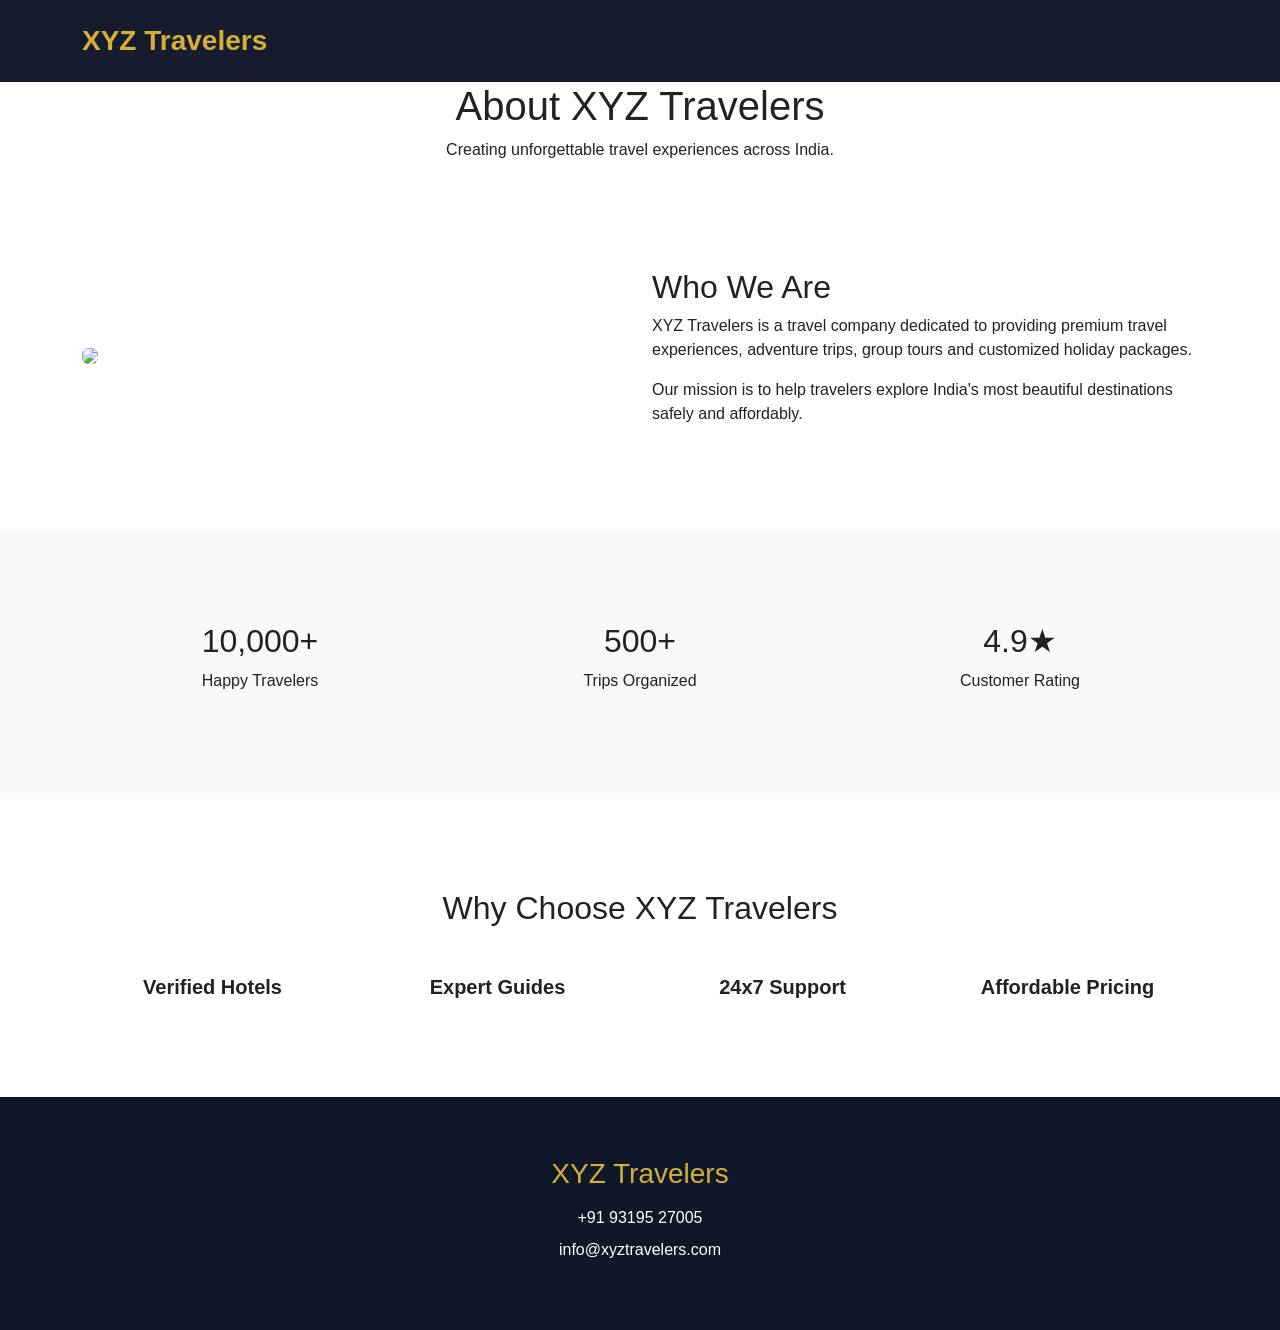
==== about.html @ b7cc5a95 "Create about.html" ====
<!DOCTYPE html>
<html lang="en">

<head>
<meta charset="UTF-8">
<meta name="viewport" content="width=device-width, initial-scale=1.0">

<title>About Us | XYZ Travelers</title>

<link href="https://cdn.jsdelivr.net/npm/bootstrap@5.3.3/dist/css/bootstrap.min.css" rel="stylesheet">
<link rel="stylesheet" href="css/style.css">

</head>

<body>

<nav class="navbar navbar-expand-lg navbar-dark custom-nav">

<div class="container">

<a class="navbar-brand"
href="index.html">

XYZ Travelers

</a>

</div>

</nav>

<section class="hero-small">

<div class="container text-center">

<h1>About XYZ Travelers</h1>

<p>
Creating unforgettable travel experiences across India.
</p>

</div>

</section>

<section class="section-space">

<div class="container">

<div class="row align-items-center">

<div class="col-lg-6">

<img src="images/about.jpg"
class="img-fluid rounded">

</div>

<div class="col-lg-6">

<h2>Who We Are</h2>

<p>

XYZ Travelers is a travel company dedicated to
providing premium travel experiences, adventure trips,
group tours and customized holiday packages.

</p>

<p>

Our mission is to help travelers explore India's
most beautiful destinations safely and affordably.

</p>

</div>

</div>

</div>

</section>

<section class="section-space bg-light">

<div class="container">

<div class="row text-center">

<div class="col-md-4">

<h2>10,000+</h2>

<p>Happy Travelers</p>

</div>

<div class="col-md-4">

<h2>500+</h2>

<p>Trips Organized</p>

</div>

<div class="col-md-4">

<h2>4.9★</h2>

<p>Customer Rating</p>

</div>

</div>

</div>

</section>

<section class="section-space">

<div class="container">

<h2 class="text-center mb-5">
Why Choose XYZ Travelers
</h2>

<div class="row">

<div class="col-md-3 text-center">
<h5>Verified Hotels</h5>
</div>

<div class="col-md-3 text-center">
<h5>Expert Guides</h5>
</div>

<div class="col-md-3 text-center">
<h5>24x7 Support</h5>
</div>

<div class="col-md-3 text-center">
<h5>Affordable Pricing</h5>
</div>

</div>

</div>

</section>

<footer>

<div class="container text-center">

<h3>XYZ Travelers</h3>

<p>+91 93195 27005</p>

<p>info@xyztravelers.com</p>

</div>

</footer>

</body>
</html>
---- css/style.css ----
/* =========================
   XYZ TRAVELERS STYLE.CSS
========================= */

*{
margin:0;
padding:0;
box-sizing:border-box;
font-family:'Poppins',sans-serif;
}

html{
scroll-behavior:smooth;
}

body{
background:#ffffff;
color:#222;
overflow-x:hidden;
}

/* =========================
NAVBAR
========================= */

.custom-nav{
background:rgba(10,15,35,0.95);
backdrop-filter:blur(10px);
padding:15px 0;
transition:0.3s;
}

.navbar-brand{
font-size:28px;
font-weight:700;
color:#D4AF37 !important;
}

.nav-link{
color:#fff !important;
margin-left:15px;
font-weight:500;
transition:0.3s;
}

.nav-link:hover{
color:#D4AF37 !important;
}

/* =========================
HERO SECTION
========================= */

.hero-section{
position:relative;
height:100vh;
background:url('../images/hero.jpg');
background-size:cover;
background-position:center;
display:flex;
align-items:center;
}

.overlay{
position:absolute;
width:100%;
height:100%;
background:rgba(0,0,0,0.55);
}

.hero-content{
position:relative;
z-index:2;
color:#fff;
}

.hero-content h1{
font-size:65px;
font-weight:800;
line-height:1.1;
margin-bottom:20px;
}

.hero-content p{
font-size:20px;
margin-bottom:25px;
}

/* =========================
BUTTONS
========================= */

.btn-gold{
background:#D4AF37;
color:#000;
padding:14px 28px;
border-radius:8px;
font-weight:600;
border:none;
transition:0.3s;
}

.btn-gold:hover{
transform:translateY(-3px);
background:#f0c84f;
}

.btn-warning{
background:#D4AF37 !important;
border:none !important;
font-weight:600;
}

.btn-warning:hover{
background:#e7be47 !important;
}

/* =========================
INQUIRY FORM
========================= */

.inquiry-box{
background:rgba(255,255,255,0.15);
backdrop-filter:blur(20px);
padding:30px;
border-radius:20px;
box-shadow:0 10px 35px rgba(0,0,0,0.3);
}

.inquiry-box h3{
color:#fff;
margin-bottom:20px;
font-weight:700;
}

.inquiry-box .form-control{
height:50px;
border:none;
border-radius:8px;
}

/* =========================
SECTION
========================= */

.section-space{
padding:90px 0;
}

.section-title{
text-align:center;
margin-bottom:60px;
}

.section-title h2{
font-size:42px;
font-weight:700;
color:#0F172A;
position:relative;
}

.section-title h2::after{
content:'';
width:80px;
height:4px;
background:#D4AF37;
display:block;
margin:15px auto;
border-radius:20px;
}

/* =========================
DESTINATION CARD
========================= */

.destination-card{
overflow:hidden;
border-radius:15px;
position:relative;
cursor:pointer;
margin-bottom:20px;
box-shadow:0 10px 25px rgba(0,0,0,0.1);
}

.destination-card img{
width:100%;
height:280px;
object-fit:cover;
transition:0.5s;
}

.destination-card:hover img{
transform:scale(1.1);
}

.destination-card h4{
position:absolute;
bottom:20px;
left:20px;
color:#fff;
font-weight:700;
font-size:24px;
}

/* =========================
TRIP CARD
========================= */

.trip-card{
background:#fff;
border-radius:20px;
overflow:hidden;
box-shadow:0 10px 30px rgba(0,0,0,0.08);
transition:0.4s;
margin-bottom:30px;
}

.trip-card:hover{
transform:translateY(-10px);
}

.trip-card img{
width:100%;
height:250px;
object-fit:cover;
}

.trip-content{
padding:25px;
}

.trip-content h4{
font-size:24px;
font-weight:700;
margin-bottom:10px;
}

.trip-content p{
color:#666;
margin-bottom:10px;
}

.trip-content h5{
color:#D4AF37;
font-size:28px;
font-weight:700;
margin-bottom:15px;
}

/* =========================
WHY CHOOSE US
========================= */

.fa-hotel,
.fa-users,
.fa-headset,
.fa-shield-halved{
color:#D4AF37;
margin-bottom:20px;
}

.text-center h5{
font-weight:600;
}

/* =========================
REVIEWS SECTION
========================= */

.review-card{
background:#fff;
padding:30px;
border-radius:15px;
box-shadow:0 8px 20px rgba(0,0,0,0.08);
margin-bottom:20px;
}

.review-card p{
font-style:italic;
}

.review-card h6{
margin-top:15px;
font-weight:700;
}

/* =========================
BLOG CARD
========================= */

.blog-card{
background:#fff;
border-radius:20px;
overflow:hidden;
box-shadow:0 8px 25px rgba(0,0,0,0.08);
transition:0.3s;
}

.blog-card:hover{
transform:translateY(-8px);
}

.blog-card img{
width:100%;
height:220px;
object-fit:cover;
}

.blog-card-content{
padding:20px;
}

/* =========================
FOOTER
========================= */

footer{
background:#0F172A;
padding:60px 0;
color:#fff;
}

footer h3{
color:#D4AF37;
margin-bottom:15px;
}

footer p{
margin-bottom:8px;
}

/* =========================
WHATSAPP BUTTON
========================= */

.whatsapp-btn{
position:fixed;
bottom:25px;
right:25px;
width:65px;
height:65px;
background:#25D366;
border-radius:50%;
display:flex;
align-items:center;
justify-content:center;
font-size:32px;
color:#fff;
text-decoration:none;
z-index:999;
box-shadow:0 8px 20px rgba(0,0,0,0.3);
animation:pulse 2s infinite;
}

@keyframes pulse{

0%{
transform:scale(1);
}

50%{
transform:scale(1.1);
}

100%{
transform:scale(1);
}

}

/* =========================
SCROLLBAR
========================= */

::-webkit-scrollbar{
width:8px;
}

::-webkit-scrollbar-track{
background:#f1f1f1;
}

::-webkit-scrollbar-thumb{
background:#D4AF37;
border-radius:50px;
}

/* =========================
RESPONSIVE
========================= */

@media(max-width:991px){

.hero-content h1{
font-size:42px;
}

.hero-section{
height:auto;
padding:120px 0 80px;
}

.inquiry-box{
margin-top:40px;
}

.section-title h2{
font-size:32px;
}

@media(max-width:576px){

.hero-content h1{
font-size:34px;
}

.hero-content p{
font-size:16px;
}

.destination-card img{
height:220px;
}

.trip-card img{
height:220px;
}

.whatsapp-btn{
width:55px;
height:55px;
font-size:28px;
}

}.hero-small{
background:#0F172A;
padding:120px 0;
color:#fff;
text-align:center;
}

.hero-small h1{
font-size:55px;
font-weight:700;
}

.hero-small p{
font-size:18px;
margin-top:10px;
}
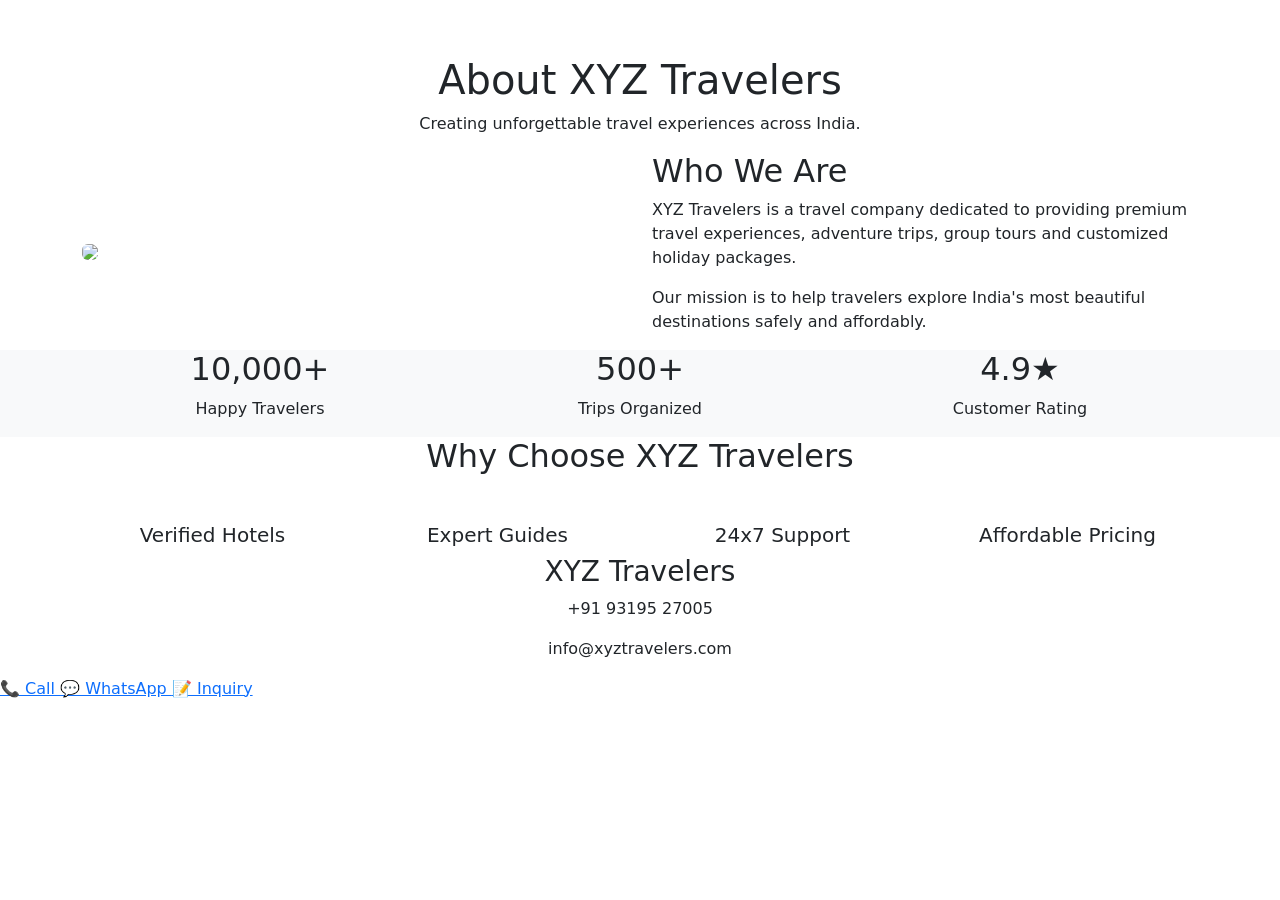
==== commit 009ec034: "Update about.html" ====
--- a/about.html
+++ b/about.html
@@ -164,6 +164,28 @@
 </div>
 
 </footer>
+<a href="https://wa.me/919319527005"
+class="whatsapp-btn"
+target="_blank">
 
+<i class="fa-brands fa-whatsapp"></i>
+
+</a>
+
+  <div class="mobile-bar">
+
+<a href="tel:+919319527005">
+📞 Call
+</a>
+
+<a href="https://wa.me/919319527005">
+💬 WhatsApp
+</a>
+
+<a href="contact.html">
+📝 Inquiry
+</a>
+
+</div>
 </body>
 </html>
